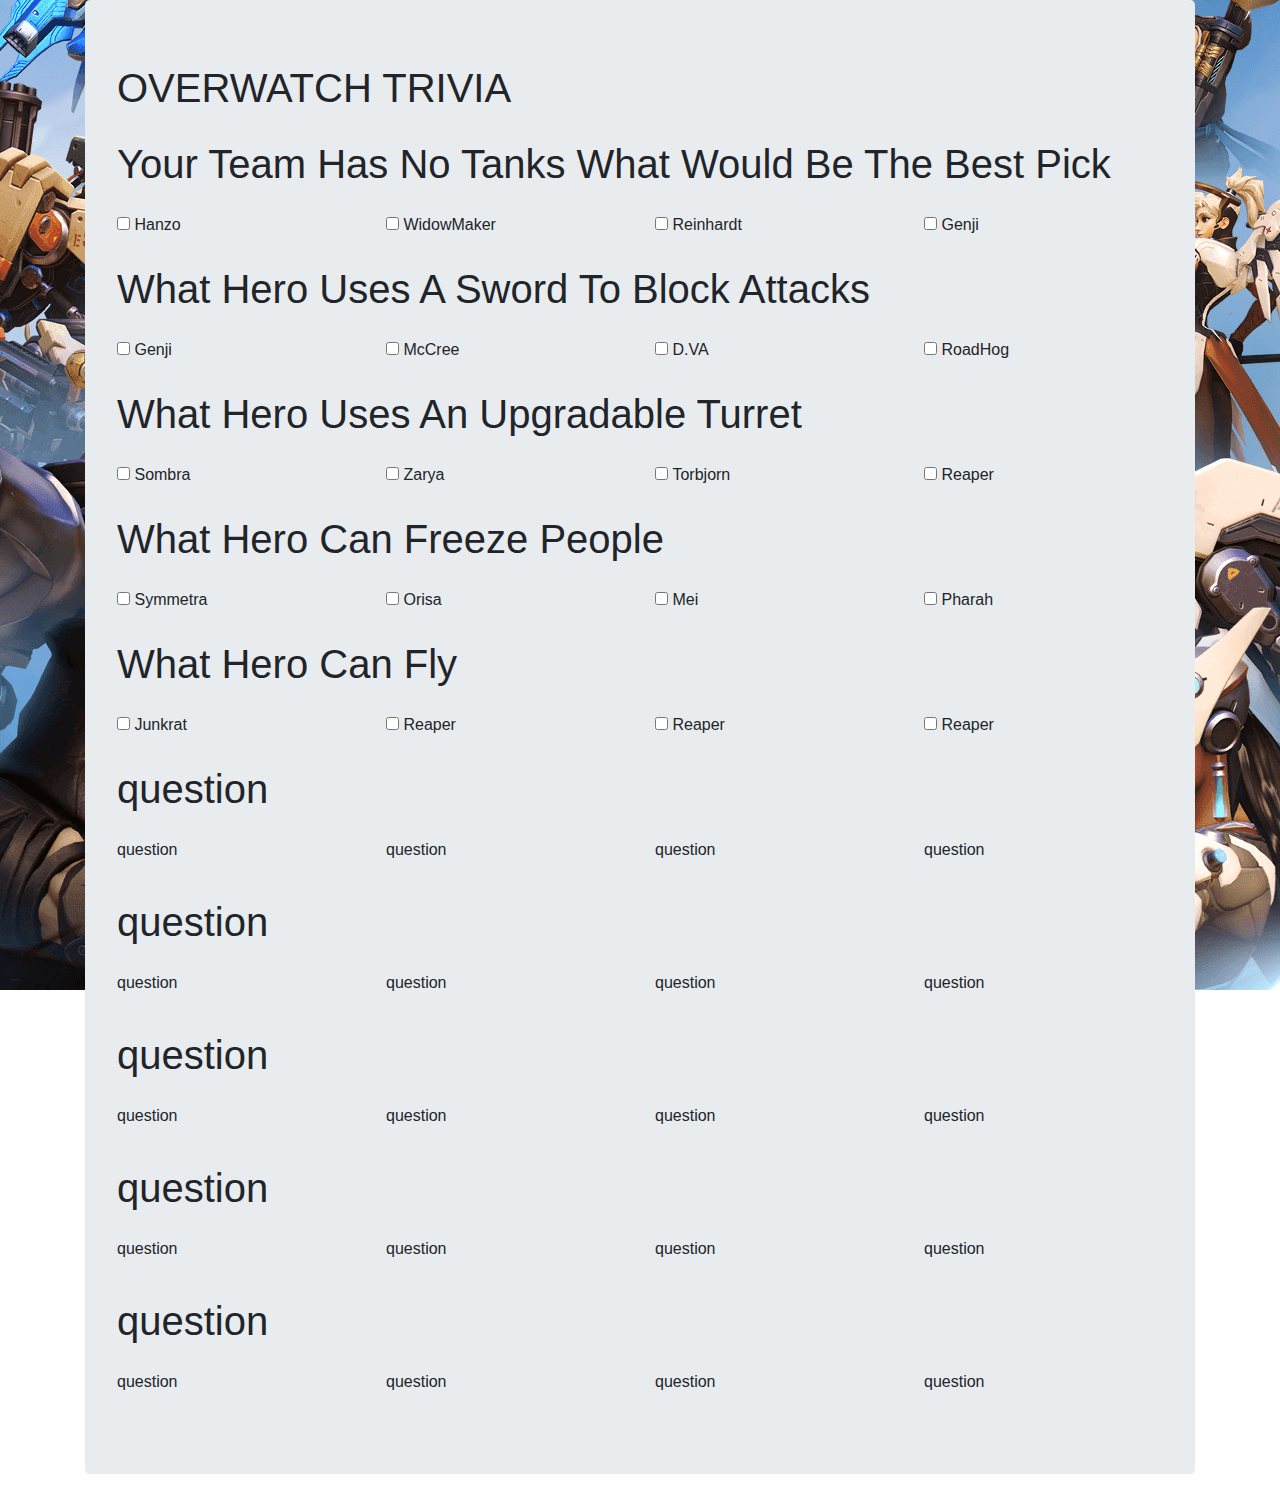
==== index.html @ a0c10a5d "made base html page" ====
<!DOCTYPE html>
<html lang="en">

<head>
    <meta charset="UTF-8">
    <meta name="viewport" content="width=device-width, initial-scale=1.0">
    <meta http-equiv="X-UA-Compatible" content="ie=edge">
    <script src="https://code.jquery.com/jquery-3.3.1.slim.min.js" integrity="sha256-3edrmyuQ0w65f8gfBsqowzjJe2iM6n0nKciPUp8y+7E="
        crossorigin="anonymous"></script>
    <link rel="stylesheet" href="https://maxcdn.bootstrapcdn.com/bootstrap/4.0.0/css/bootstrap.min.css" integrity="sha384-Gn5384xqQ1aoWXA+058RXPxPg6fy4IWvTNh0E263XmFcJlSAwiGgFAW/dAiS6JXm"
        crossorigin="anonymous">
    <link rel="stylesheet" href="assets/css/style.css">
    <title>Trivia Game</title>
</head>

<body>
    <div class="container">

        <div class="row">

            <div class="col-lg-12">

                <div class="jumbotron">
                    <h1>OVERWATCH TRIVIA</h1>
                    <div class="row">
                        <div class="col-lg-12">
                            <h1 class="question-header">Your Team Has No Tanks What Would Be The Best Pick</h1>
                            <div class="row questions">
                                <div class="col-lg-3">
                                    <input type="checkbox" id="Hanzo" name="Hanzo" value="answer-1" />
                                    <label for="Hanzo">Hanzo</label>
                                </div>
                                <div class="col-lg-3">
                                    <input type="checkbox" id="WidowMaker" name="WidowMaker" value="answer-2" />
                                    <label for="WidowMaker">WidowMaker</label>
                                </div>
                                <div class="col-lg-3">
                                    <input type="checkbox" id="Reinhardt" name="Reinhardt" value="answer-3" />
                                    <label for="Reinhardt">Reinhardt</label>
                                </div>
                                <div class="col-lg-3">
                                    <input type="checkbox" id="Genji" name="Genji" value="answer-4" />
                                    <label for="Genji">Genji</label>
                                </div>
                            </div>
                        </div>
                    </div>

                    <div class="row">
                        <div class="col-lg-12">
                            <h1 class="question-header">What Hero Uses A Sword To Block Attacks</h1>
                            <div class="row questions">
                                <div class="col-lg-3">
                                    <input type="checkbox" id="Genji" name="Genji" value="answer-1" />
                                    <label for="Genji">Genji</label>
                                </div>
                                <div class="col-lg-3">
                                    <input type="checkbox" id="McCree" name="McCree" value="answer-2" />
                                    <label for="McCree">McCree</label>
                                </div>
                                <div class="col-lg-3">
                                    <input type="checkbox" id="D.VA" name="D.VA" value="answer-3" />
                                    <label for="D.VA">D.VA</label>
                                </div>
                                <div class="col-lg-3">
                                    <input type="checkbox" id="RoadHog" name="RoadHog" value="answer-4" />
                                    <label for="RoadHog">RoadHog</label>
                                </div>
                            </div>
                        </div>
                    </div>

                    <div class="row">
                        <div class="col-lg-12">
                            <h1 class="question-header">What Hero Uses An Upgradable Turret</h1>
                            <div class="row questions">
                                <div class="col-lg-3">
                                    <input type="checkbox" id="Sombra" name="Sombra" value="answer-1" />
                                    <label for="Sombra">Sombra</label>
                                </div>
                                <div class="col-lg-3">
                                    <input type="checkbox" id="Zarya" name="Zarya" value="answer-2" />
                                    <label for="Zarya">Zarya</label>
                                </div>
                                <div class="col-lg-3">
                                    <input type="checkbox" id="Torbjorn" name="Torbjorn" value="answer-3" />
                                    <label for="Torbjorn">Torbjorn</label>
                                </div>
                                <div class="col-lg-3">
                                    <input type="checkbox" id="Reaper" name="Reaper" value="answer-4" />
                                    <label for="Reaper">Reaper</label>
                                </div>
                            </div>
                        </div>
                    </div>

                    <div class="row">
                        <div class="col-lg-12">
                            <h1 class="question-header">What Hero Can Freeze People</h1>
                            <div class="row questions">
                                <div class="col-lg-3">
                                    <input type="checkbox" id="Symmetra" name="Symmetra" value="answer-1" />
                                    <label for="Symmetra">Symmetra</label>
                                </div>
                                <div class="col-lg-3">
                                    <input type="checkbox" id="Orisa" name="Orisa" value="answer-2" />
                                    <label for="Orisa">Orisa</label>
                                </div>
                                <div class="col-lg-3">
                                    <input type="checkbox" id="Mei" name="Mei" value="answer-3" />
                                    <label for="Mei">Mei</label>
                                </div>
                                <div class="col-lg-3">
                                    <input type="checkbox" id="Pharah" name="Pharah" value="answer-4" />
                                    <label for="Pharah">Pharah</label>
                                </div>
                            </div>
                        </div>
                    </div>

                    <div class="row">
                        <div class="col-lg-12">
                            <h1 class="question-header">What Hero Can Fly</h1>
                            <div class="row questions">
                                <div class="col-lg-3">
                                    <input type="checkbox" id="Junkrat" name="Junkrat" value="answer-1" />
                                    <label for="Junkrat">Junkrat</label>
                                </div>
                                <div class="col-lg-3">
                                    <input type="checkbox" id="Reaper" name="Reaper" value="answer-2" />
                                    <label for="Reaper">Reaper</label>
                                </div>
                                <div class="col-lg-3">
                                    <input type="checkbox" id="Reaper" name="Reaper" value="answer-3" />
                                    <label for="Reaper">Reaper</label>
                                </div>
                                <div class="col-lg-3">
                                    <input type="checkbox" id="Reaper" name="Reaper" value="answer-4" />
                                    <label for="Reaper">Reaper</label>
                                </div>
                            </div>
                        </div>
                    </div>

                    <div class="row">
                        <div class="col-lg-12">
                            <h1 class="question-header">question</h1>
                            <div class="row questions">
                                <div class="col-lg-3">
                                    <p>question</p>
                                </div>
                                <div class="col-lg-3">
                                    <p>question</p>
                                </div>
                                <div class="col-lg-3">
                                    <p>question</p>
                                </div>
                                <div class="col-lg-3">
                                    <p>question</p>
                                </div>
                            </div>
                        </div>
                    </div>

                    <div class="row">
                        <div class="col-lg-12">
                            <h1 class="question-header">question</h1>
                            <div class="row questions">
                                <div class="col-lg-3">
                                    <p>question</p>
                                </div>
                                <div class="col-lg-3">
                                    <p>question</p>
                                </div>
                                <div class="col-lg-3">
                                    <p>question</p>
                                </div>
                                <div class="col-lg-3">
                                    <p>question</p>
                                </div>
                            </div>
                        </div>
                    </div>

                    <div class="row">
                        <div class="col-lg-12">
                            <h1 class="question-header">question</h1>
                            <div class="row questions">
                                <div class="col-lg-3">
                                    <p>question</p>
                                </div>
                                <div class="col-lg-3">
                                    <p>question</p>
                                </div>
                                <div class="col-lg-3">
                                    <p>question</p>
                                </div>
                                <div class="col-lg-3">
                                    <p>question</p>
                                </div>
                            </div>
                        </div>
                    </div>

                    <div class="row">
                        <div class="col-lg-12">
                            <h1 class="question-header">question</h1>
                            <div class="row questions">
                                <div class="col-lg-3">
                                    <p>question</p>
                                </div>
                                <div class="col-lg-3">
                                    <p>question</p>
                                </div>
                                <div class="col-lg-3">
                                    <p>question</p>
                                </div>
                                <div class="col-lg-3">
                                    <p>question</p>
                                </div>
                            </div>
                        </div>
                    </div>

                    <div class="row">
                        <div class="col-lg-12">
                            <h1 class="question-header">question</h1>
                            <div class="row questions">
                                <div class="col-lg-3">
                                    <p>question</p>
                                </div>
                                <div class="col-lg-3">
                                    <p>question</p>
                                </div>
                                <div class="col-lg-3">
                                    <p>question</p>
                                </div>
                                <div class="col-lg-3">
                                    <p>question</p>
                                </div>
                            </div>
                        </div>
                    </div>

                </div>
            </div>
        </div>



        <script src="assets/javascript/app.js"></script>
        <script src="https://code.jquery.com/jquery-3.2.1.slim.min.js" integrity="sha384-KJ3o2DKtIkvYIK3UENzmM7KCkRr/rE9/Qpg6aAZGJwFDMVNA/GpGFF93hXpG5KkN"
            crossorigin="anonymous"></script>
        <script src="https://cdnjs.cloudflare.com/ajax/libs/popper.js/1.12.9/umd/popper.min.js" integrity="sha384-ApNbgh9B+Y1QKtv3Rn7W3mgPxhU9K/ScQsAP7hUibX39j7fakFPskvXusvfa0b4Q"
            crossorigin="anonymous"></script>
        <script src="https://maxcdn.bootstrapcdn.com/bootstrap/4.0.0/js/bootstrap.min.js" integrity="sha384-JZR6Spejh4U02d8jOt6vLEHfe/JQGiRRSQQxSfFWpi1MquVdAyjUar5+76PVCmYl"
            crossorigin="anonymous"></script>
</body>

</html>
---- assets/css/style.css ----
body {
    background-image: url(../../assets/images/background.png);
    background-position: center; 
    background-repeat: no-repeat;
    background-attachment: fixed;
}

.questions {
    margin-top: 25px;
}

.question-header {
    margin-top: 20px;
}
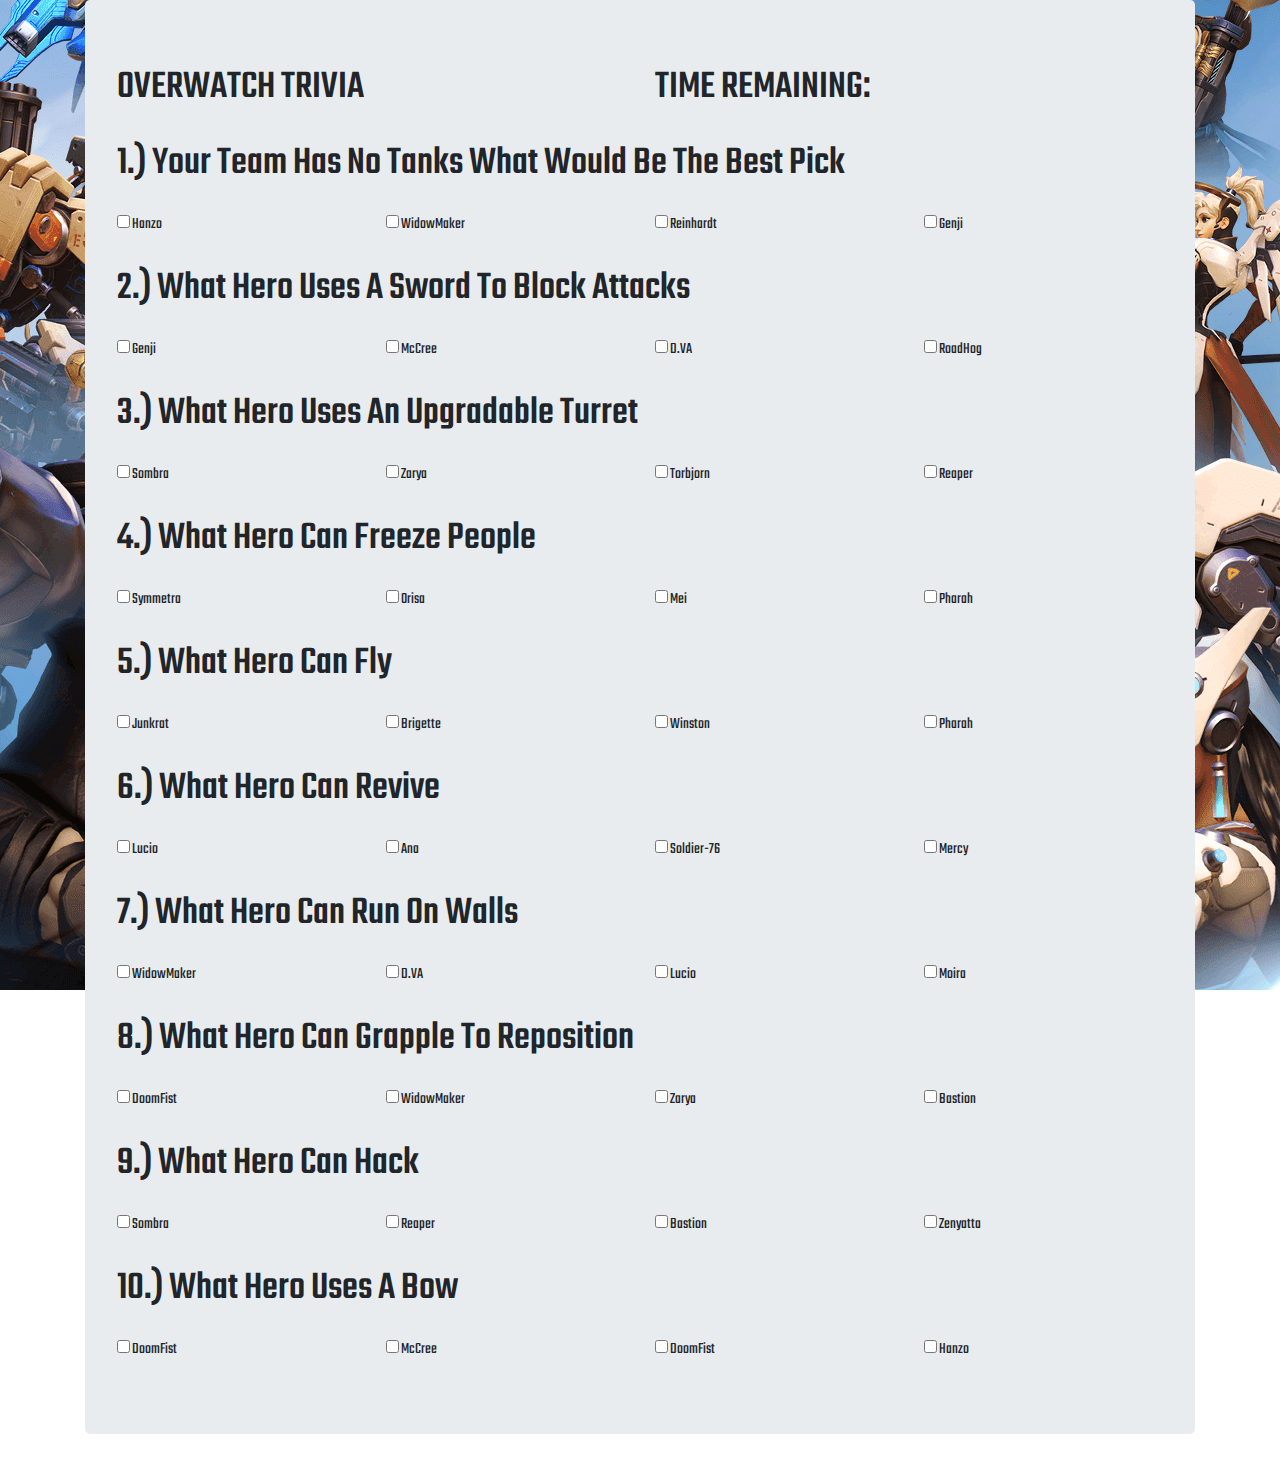
==== commit ebf495fc: "finished styles" ====
--- a/index.html
+++ b/index.html
@@ -10,6 +10,7 @@
     <link rel="stylesheet" href="https://maxcdn.bootstrapcdn.com/bootstrap/4.0.0/css/bootstrap.min.css" integrity="sha384-Gn5384xqQ1aoWXA+058RXPxPg6fy4IWvTNh0E263XmFcJlSAwiGgFAW/dAiS6JXm"
         crossorigin="anonymous">
     <link rel="stylesheet" href="assets/css/style.css">
+    <link href="https://fonts.googleapis.com/css?family=Teko:700" rel="stylesheet">
     <title>Trivia Game</title>
 </head>
 
@@ -21,10 +22,17 @@
             <div class="col-lg-12">
 
                 <div class="jumbotron">
-                    <h1>OVERWATCH TRIVIA</h1>
-                    <div class="row">
-                        <div class="col-lg-12">
-                            <h1 class="question-header">Your Team Has No Tanks What Would Be The Best Pick</h1>
+                    <span class="row">
+                     <span class="col-lg-6">
+                        <h1>OVERWATCH TRIVIA</h1>
+                     </span>   
+                     <span class="col-lg-6">
+                        <h1>TIME REMAINING: </h1>
+                    </span>   
+                    </span>
+                    <div class="row">
+                        <div class="col-lg-12">
+                            <h1 class="question-header">1.) Your Team Has No Tanks What Would Be The Best Pick</h1>
                             <div class="row questions">
                                 <div class="col-lg-3">
                                     <input type="checkbox" id="Hanzo" name="Hanzo" value="answer-1" />
@@ -48,7 +56,7 @@
 
                     <div class="row">
                         <div class="col-lg-12">
-                            <h1 class="question-header">What Hero Uses A Sword To Block Attacks</h1>
+                            <h1 class="question-header">2.) What Hero Uses A Sword To Block Attacks</h1>
                             <div class="row questions">
                                 <div class="col-lg-3">
                                     <input type="checkbox" id="Genji" name="Genji" value="answer-1" />
@@ -72,7 +80,7 @@
 
                     <div class="row">
                         <div class="col-lg-12">
-                            <h1 class="question-header">What Hero Uses An Upgradable Turret</h1>
+                            <h1 class="question-header">3.) What Hero Uses An Upgradable Turret</h1>
                             <div class="row questions">
                                 <div class="col-lg-3">
                                     <input type="checkbox" id="Sombra" name="Sombra" value="answer-1" />
@@ -96,7 +104,7 @@
 
                     <div class="row">
                         <div class="col-lg-12">
-                            <h1 class="question-header">What Hero Can Freeze People</h1>
+                            <h1 class="question-header">4.) What Hero Can Freeze People</h1>
                             <div class="row questions">
                                 <div class="col-lg-3">
                                     <input type="checkbox" id="Symmetra" name="Symmetra" value="answer-1" />
@@ -120,123 +128,143 @@
 
                     <div class="row">
                         <div class="col-lg-12">
-                            <h1 class="question-header">What Hero Can Fly</h1>
+                            <h1 class="question-header">5.) What Hero Can Fly</h1>
                             <div class="row questions">
                                 <div class="col-lg-3">
                                     <input type="checkbox" id="Junkrat" name="Junkrat" value="answer-1" />
                                     <label for="Junkrat">Junkrat</label>
                                 </div>
                                 <div class="col-lg-3">
+                                    <input type="checkbox" id="Brigette" name="Brigette" value="answer-2" />
+                                    <label for="Brigette">Brigette</label>
+                                </div>
+                                <div class="col-lg-3">
+                                    <input type="checkbox" id="Winston" name="Winston" value="answer-3" />
+                                    <label for="Winston">Winston</label>
+                                </div>
+                                <div class="col-lg-3">
+                                    <input type="checkbox" id="Pharah" name="Pharah" value="answer-4" />
+                                    <label for="Pharah">Pharah</label>
+                                </div>
+                            </div>
+                        </div>
+                    </div>
+
+                    <div class="row">
+                        <div class="col-lg-12">
+                            <h1 class="question-header">6.) What Hero Can Revive</h1>
+                            <div class="row questions">
+                                <div class="col-lg-3">
+                                    <input type="checkbox" id="Lucio" name="Lucio" value="answer-1" />
+                                    <label for="Lucio">Lucio</label>
+                                </div>
+                                <div class="col-lg-3">
+                                    <input type="checkbox" id="Ana" name="Ana" value="answer-2" />
+                                    <label for="Ana">Ana</label>
+                                </div>
+                                <div class="col-lg-3">
+                                    <input type="checkbox" id="Soldier-76" name="Soldier-76" value="answer-3" />
+                                    <label for="Soldier-76">Soldier-76</label>
+                                </div>
+                                <div class="col-lg-3">
+                                    <input type="checkbox" id="Mercy" name="Mercy" value="answer-4" />
+                                    <label for="Mercy">Mercy</label>
+                                </div>
+                            </div>
+                        </div>
+                    </div>
+
+                    <div class="row">
+                        <div class="col-lg-12">
+                            <h1 class="question-header">7.) What Hero Can Run On Walls</h1>
+                            <div class="row questions">
+                                <div class="col-lg-3">
+                                    <input type="checkbox" id="WidowMaker" name="WidowMaker" value="answer-1" />
+                                    <label for="WidowMaker">WidowMaker</label>
+                                </div>
+                                <div class="col-lg-3">
+                                    <input type="checkbox" id="D.VA" name="D.VA" value="answer-2" />
+                                    <label for="D.VA">D.VA</label>
+                                </div>
+                                <div class="col-lg-3">
+                                    <input type="checkbox" id="Lucio" name="Lucio" value="answer-3" />
+                                    <label for="Lucio">Lucio</label>
+                                </div>
+                                <div class="col-lg-3">
+                                    <input type="checkbox" id="Moira" name="Moira" value="answer-4" />
+                                    <label for="Moira">Moira</label>
+                                </div>
+                            </div>
+                        </div>
+                    </div>
+
+                    <div class="row">
+                        <div class="col-lg-12">
+                            <h1 class="question-header">8.) What Hero Can Grapple To Reposition</h1>
+                            <div class="row questions">
+                                <div class="col-lg-3">
+                                    <input type="checkbox" id="DoomFist" name="DoomFist" value="answer-1" />
+                                    <label for="DoomFist">DoomFist</label>
+                                </div>
+                                <div class="col-lg-3">
+                                    <input type="checkbox" id="WidowMaker" name="WidowMaker" value="answer-2" />
+                                    <label for="WidowMaker">WidowMaker</label>
+                                </div>
+                                <div class="col-lg-3">
+                                    <input type="checkbox" id="Zarya" name="Zarya" value="answer-3" />
+                                    <label for="Zarya">Zarya</label>
+                                </div>
+                                <div class="col-lg-3">
+                                    <input type="checkbox" id="Bastion" name="Bastion" value="answer-4" />
+                                    <label for="Bastion">Bastion</label>
+                                </div>
+                            </div>
+                        </div>
+                    </div>
+
+                    <div class="row">
+                        <div class="col-lg-12">
+                            <h1 class="question-header">9.) What Hero Can Hack</h1>
+                            <div class="row questions">
+                                <div class="col-lg-3">
+                                    <input type="checkbox" id="Sombra" name="Sombra" value="answer-1" />
+                                    <label for="Sombra">Sombra</label>
+                                </div>
+                                <div class="col-lg-3">
                                     <input type="checkbox" id="Reaper" name="Reaper" value="answer-2" />
                                     <label for="Reaper">Reaper</label>
                                 </div>
                                 <div class="col-lg-3">
-                                    <input type="checkbox" id="Reaper" name="Reaper" value="answer-3" />
-                                    <label for="Reaper">Reaper</label>
-                                </div>
-                                <div class="col-lg-3">
-                                    <input type="checkbox" id="Reaper" name="Reaper" value="answer-4" />
-                                    <label for="Reaper">Reaper</label>
-                                </div>
-                            </div>
-                        </div>
-                    </div>
-
-                    <div class="row">
-                        <div class="col-lg-12">
-                            <h1 class="question-header">question</h1>
-                            <div class="row questions">
-                                <div class="col-lg-3">
-                                    <p>question</p>
-                                </div>
-                                <div class="col-lg-3">
-                                    <p>question</p>
-                                </div>
-                                <div class="col-lg-3">
-                                    <p>question</p>
-                                </div>
-                                <div class="col-lg-3">
-                                    <p>question</p>
-                                </div>
-                            </div>
-                        </div>
-                    </div>
-
-                    <div class="row">
-                        <div class="col-lg-12">
-                            <h1 class="question-header">question</h1>
-                            <div class="row questions">
-                                <div class="col-lg-3">
-                                    <p>question</p>
-                                </div>
-                                <div class="col-lg-3">
-                                    <p>question</p>
-                                </div>
-                                <div class="col-lg-3">
-                                    <p>question</p>
-                                </div>
-                                <div class="col-lg-3">
-                                    <p>question</p>
-                                </div>
-                            </div>
-                        </div>
-                    </div>
-
-                    <div class="row">
-                        <div class="col-lg-12">
-                            <h1 class="question-header">question</h1>
-                            <div class="row questions">
-                                <div class="col-lg-3">
-                                    <p>question</p>
-                                </div>
-                                <div class="col-lg-3">
-                                    <p>question</p>
-                                </div>
-                                <div class="col-lg-3">
-                                    <p>question</p>
-                                </div>
-                                <div class="col-lg-3">
-                                    <p>question</p>
-                                </div>
-                            </div>
-                        </div>
-                    </div>
-
-                    <div class="row">
-                        <div class="col-lg-12">
-                            <h1 class="question-header">question</h1>
-                            <div class="row questions">
-                                <div class="col-lg-3">
-                                    <p>question</p>
-                                </div>
-                                <div class="col-lg-3">
-                                    <p>question</p>
-                                </div>
-                                <div class="col-lg-3">
-                                    <p>question</p>
-                                </div>
-                                <div class="col-lg-3">
-                                    <p>question</p>
-                                </div>
-                            </div>
-                        </div>
-                    </div>
-
-                    <div class="row">
-                        <div class="col-lg-12">
-                            <h1 class="question-header">question</h1>
-                            <div class="row questions">
-                                <div class="col-lg-3">
-                                    <p>question</p>
-                                </div>
-                                <div class="col-lg-3">
-                                    <p>question</p>
-                                </div>
-                                <div class="col-lg-3">
-                                    <p>question</p>
-                                </div>
-                                <div class="col-lg-3">
-                                    <p>question</p>
+                                    <input type="checkbox" id="Bastion" name="Bastion" value="answer-3" />
+                                    <label for="Bastion">Bastion</label>
+                                </div>
+                                <div class="col-lg-3">
+                                    <input type="checkbox" id="Zenyatta" name="Zenyatta" value="answer-4" />
+                                    <label for="Zenyatta">Zenyatta</label>
+                                </div>
+                            </div>
+                        </div>
+                    </div>
+
+                    <div class="row">
+                        <div class="col-lg-12">
+                            <h1 class="question-header">10.) What Hero Uses A Bow</h1>
+                            <div class="row questions">
+                                <div class="col-lg-3">
+                                    <input type="checkbox" id="DoomFist" name="DoomFist" value="answer-1" />
+                                    <label for="DoomFist">DoomFist</label>
+                                </div>
+                                <div class="col-lg-3">
+                                    <input type="checkbox" id="McCree" name="McCree" value="answer-2" />
+                                    <label for="McCree">McCree</label>
+                                </div>
+                                <div class="col-lg-3">
+                                    <input type="checkbox" id="DoomFist" name="DoomFist" value="answer-3" />
+                                    <label for="DoomFist">DoomFist</label>
+                                </div>
+                                <div class="col-lg-3">
+                                    <input type="checkbox" id="Hanzo" name="Hanzo" value="answer-4" />
+                                    <label for="Hanzo">Hanzo</label>
                                 </div>
                             </div>
                         </div>
--- a/assets/css/style.css
+++ b/assets/css/style.css
@@ -7,8 +7,14 @@
 
 .questions {
     margin-top: 25px;
+    font-family: 'Teko', sans-serif;
 }
 
 .question-header {
     margin-top: 20px;
-}+    font-family: 'Teko', sans-serif;
+}
+
+h1 {
+    font-family: 'Teko', sans-serif;
+}
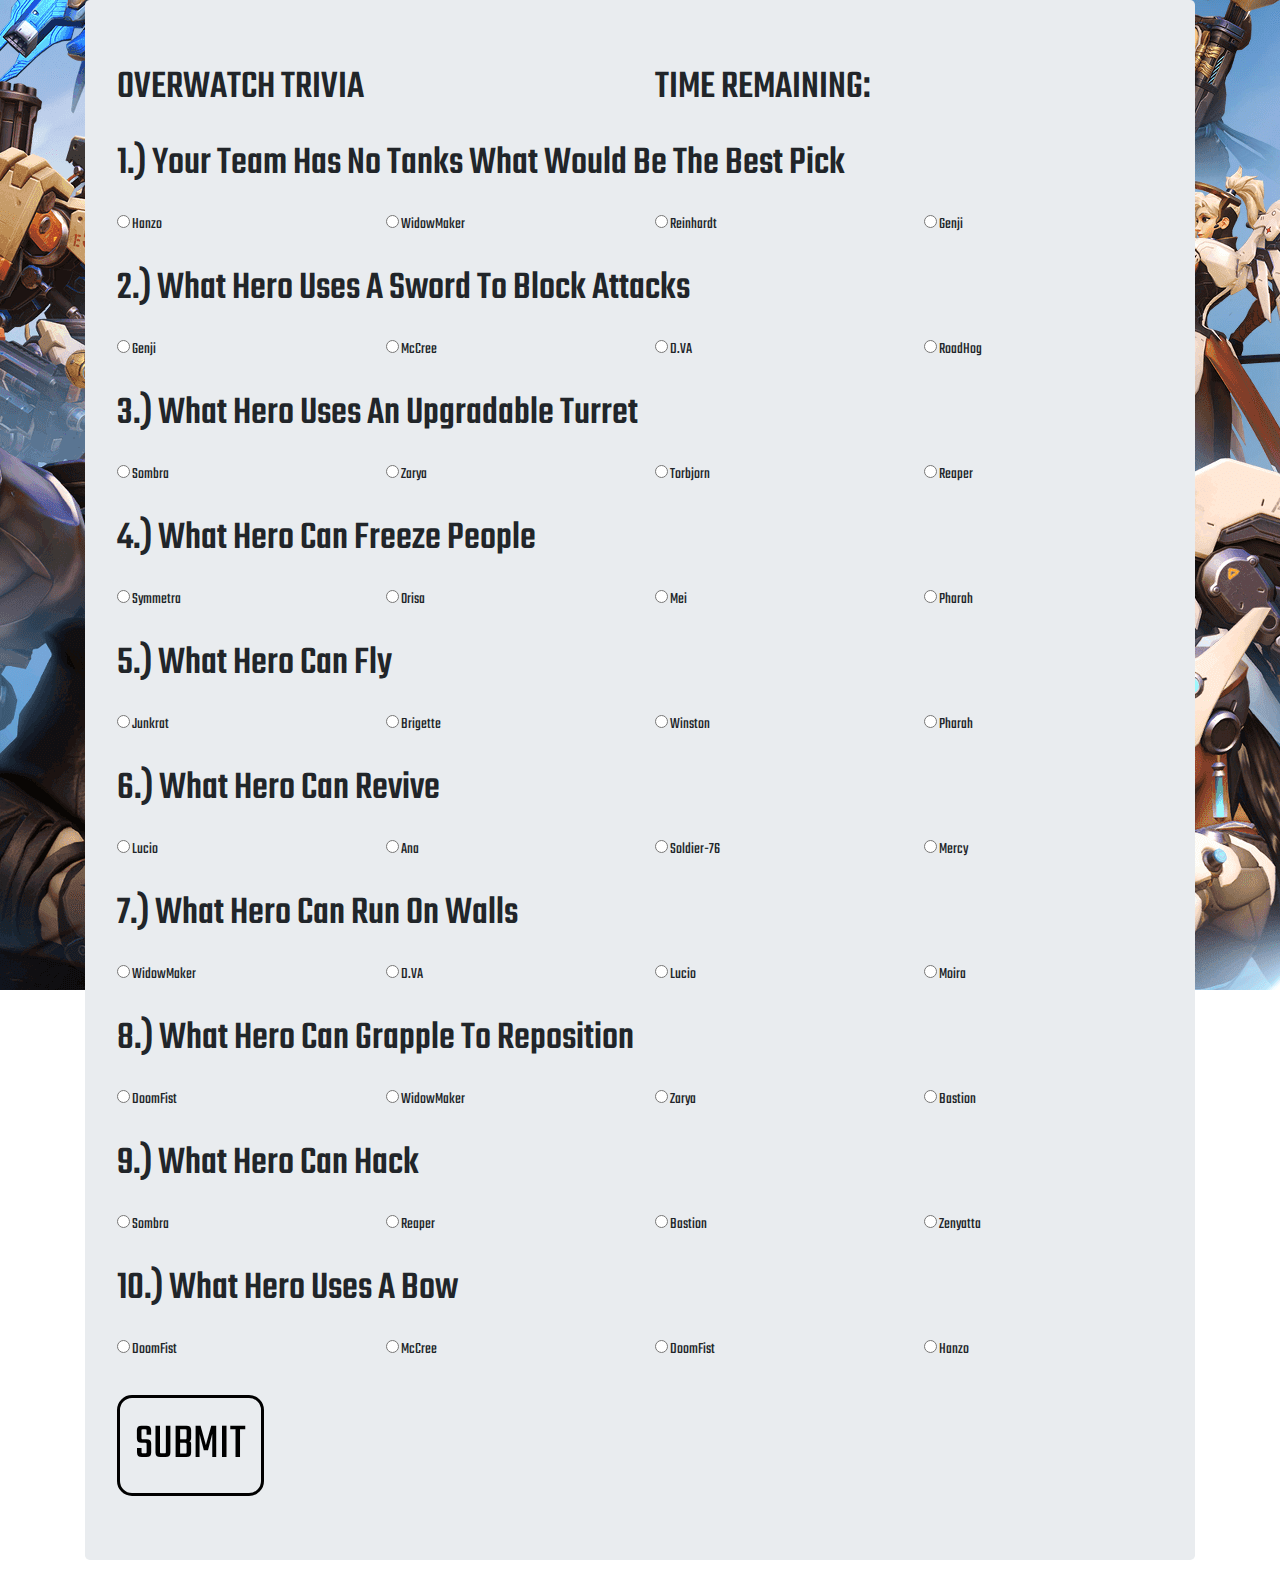
==== commit 7df48220: "Game can now track scores" ====
--- a/index.html
+++ b/index.html
@@ -23,32 +23,32 @@
 
                 <div class="jumbotron">
                     <span class="row">
-                     <span class="col-lg-6">
-                        <h1>OVERWATCH TRIVIA</h1>
-                     </span>   
-                     <span class="col-lg-6">
-                        <h1>TIME REMAINING: </h1>
-                    </span>   
+                        <span class="col-lg-6">
+                            <h1>OVERWATCH TRIVIA</h1>
+                        </span>
+                        <span class="col-lg-6">
+                            <h1 class="time-remaining">TIME REMAINING: </h1>
+                        </span>
                     </span>
                     <div class="row">
                         <div class="col-lg-12">
                             <h1 class="question-header">1.) Your Team Has No Tanks What Would Be The Best Pick</h1>
                             <div class="row questions">
-                                <div class="col-lg-3">
-                                    <input type="checkbox" id="Hanzo" name="Hanzo" value="answer-1" />
-                                    <label for="Hanzo">Hanzo</label>
-                                </div>
-                                <div class="col-lg-3">
-                                    <input type="checkbox" id="WidowMaker" name="WidowMaker" value="answer-2" />
-                                    <label for="WidowMaker">WidowMaker</label>
-                                </div>
-                                <div class="col-lg-3">
-                                    <input type="checkbox" id="Reinhardt" name="Reinhardt" value="answer-3" />
-                                    <label for="Reinhardt">Reinhardt</label>
-                                </div>
-                                <div class="col-lg-3">
-                                    <input type="checkbox" id="Genji" name="Genji" value="answer-4" />
-                                    <label for="Genji">Genji</label>
+                                <div class="col-lg-3 check-box">
+                                    <input type="radio" class="option" name="question-1" value="false" />
+                                    <label>Hanzo</label>
+                                </div>
+                                <div class="col-lg-3 check-box">
+                                    <input type="radio" class="option" name="question-1" value="false" />
+                                    <label>WidowMaker</label>
+                                </div>
+                                <div class="col-lg-3 check-box">
+                                    <input type="radio" class="option" name="question-1" value="true" />
+                                    <label>Reinhardt</label>
+                                </div>
+                                <div class="col-lg-3 check-box">
+                                    <input type="radio" class="option" name="question-1" value="false" />
+                                    <label>Genji</label>
                                 </div>
                             </div>
                         </div>
@@ -58,21 +58,21 @@
                         <div class="col-lg-12">
                             <h1 class="question-header">2.) What Hero Uses A Sword To Block Attacks</h1>
                             <div class="row questions">
-                                <div class="col-lg-3">
-                                    <input type="checkbox" id="Genji" name="Genji" value="answer-1" />
-                                    <label for="Genji">Genji</label>
-                                </div>
-                                <div class="col-lg-3">
-                                    <input type="checkbox" id="McCree" name="McCree" value="answer-2" />
-                                    <label for="McCree">McCree</label>
-                                </div>
-                                <div class="col-lg-3">
-                                    <input type="checkbox" id="D.VA" name="D.VA" value="answer-3" />
-                                    <label for="D.VA">D.VA</label>
-                                </div>
-                                <div class="col-lg-3">
-                                    <input type="checkbox" id="RoadHog" name="RoadHog" value="answer-4" />
-                                    <label for="RoadHog">RoadHog</label>
+                                <div class="col-lg-3 check-box">
+                                    <input type="radio" class="option" name="question-2" value="true" />
+                                    <label>Genji</label>
+                                </div>
+                                <div class="col-lg-3 check-box">
+                                    <input type="radio" class="option" name="question-2" value="false" />
+                                    <label>McCree</label>
+                                </div>
+                                <div class="col-lg-3 check-box">
+                                    <input type="radio" class="option" name="question-2" value="false" />
+                                    <label>D.VA</label>
+                                </div>
+                                <div class="col-lg-3 check-box">
+                                    <input type="radio" class="option" name="question-2" value="false" />
+                                    <label>RoadHog</label>
                                 </div>
                             </div>
                         </div>
@@ -82,21 +82,21 @@
                         <div class="col-lg-12">
                             <h1 class="question-header">3.) What Hero Uses An Upgradable Turret</h1>
                             <div class="row questions">
-                                <div class="col-lg-3">
-                                    <input type="checkbox" id="Sombra" name="Sombra" value="answer-1" />
-                                    <label for="Sombra">Sombra</label>
-                                </div>
-                                <div class="col-lg-3">
-                                    <input type="checkbox" id="Zarya" name="Zarya" value="answer-2" />
-                                    <label for="Zarya">Zarya</label>
-                                </div>
-                                <div class="col-lg-3">
-                                    <input type="checkbox" id="Torbjorn" name="Torbjorn" value="answer-3" />
-                                    <label for="Torbjorn">Torbjorn</label>
-                                </div>
-                                <div class="col-lg-3">
-                                    <input type="checkbox" id="Reaper" name="Reaper" value="answer-4" />
-                                    <label for="Reaper">Reaper</label>
+                                <div class="col-lg-3 check-box">
+                                    <input type="radio" class="option" name="question-3" value="false" />
+                                    <label>Sombra</label>
+                                </div>
+                                <div class="col-lg-3 check-box">
+                                    <input type="radio" class="option" name="question-3" value="false" />
+                                    <label>Zarya</label>
+                                </div>
+                                <div class="col-lg-3 check-box">
+                                    <input type="radio" class="option" name="question-3" value="true" />
+                                    <label>Torbjorn</label>
+                                </div>
+                                <div class="col-lg-3 check-box">
+                                    <input type="radio" class="option" name="question-3" value="false" />
+                                    <label>Reaper</label>
                                 </div>
                             </div>
                         </div>
@@ -106,21 +106,21 @@
                         <div class="col-lg-12">
                             <h1 class="question-header">4.) What Hero Can Freeze People</h1>
                             <div class="row questions">
-                                <div class="col-lg-3">
-                                    <input type="checkbox" id="Symmetra" name="Symmetra" value="answer-1" />
-                                    <label for="Symmetra">Symmetra</label>
-                                </div>
-                                <div class="col-lg-3">
-                                    <input type="checkbox" id="Orisa" name="Orisa" value="answer-2" />
-                                    <label for="Orisa">Orisa</label>
-                                </div>
-                                <div class="col-lg-3">
-                                    <input type="checkbox" id="Mei" name="Mei" value="answer-3" />
-                                    <label for="Mei">Mei</label>
-                                </div>
-                                <div class="col-lg-3">
-                                    <input type="checkbox" id="Pharah" name="Pharah" value="answer-4" />
-                                    <label for="Pharah">Pharah</label>
+                                <div class="col-lg-3 check-box">
+                                    <input type="radio" class="option" name="question-4" value="false" />
+                                    <label>Symmetra</label>
+                                </div>
+                                <div class="col-lg-3 check-box">
+                                    <input type="radio" class="option" name="question-4" value="false" />
+                                    <label>Orisa</label>
+                                </div>
+                                <div class="col-lg-3 check-box">
+                                    <input type="radio" class="option" name="question-4" value="true" />
+                                    <label>Mei</label>
+                                </div>
+                                <div class="col-lg-3 check-box">
+                                    <input type="radio" class="option" name="question-4" value="false" />
+                                    <label>Pharah</label>
                                 </div>
                             </div>
                         </div>
@@ -130,21 +130,21 @@
                         <div class="col-lg-12">
                             <h1 class="question-header">5.) What Hero Can Fly</h1>
                             <div class="row questions">
-                                <div class="col-lg-3">
-                                    <input type="checkbox" id="Junkrat" name="Junkrat" value="answer-1" />
-                                    <label for="Junkrat">Junkrat</label>
-                                </div>
-                                <div class="col-lg-3">
-                                    <input type="checkbox" id="Brigette" name="Brigette" value="answer-2" />
-                                    <label for="Brigette">Brigette</label>
-                                </div>
-                                <div class="col-lg-3">
-                                    <input type="checkbox" id="Winston" name="Winston" value="answer-3" />
-                                    <label for="Winston">Winston</label>
-                                </div>
-                                <div class="col-lg-3">
-                                    <input type="checkbox" id="Pharah" name="Pharah" value="answer-4" />
-                                    <label for="Pharah">Pharah</label>
+                                <div class="col-lg-3 check-box">
+                                    <input type="radio" class="option" name="question-5" value="false" />
+                                    <label>Junkrat</label>
+                                </div>
+                                <div class="col-lg-3 check-box">
+                                    <input type="radio" class="option" name="question-5" value="false" />
+                                    <label>Brigette</label>
+                                </div>
+                                <div class="col-lg-3 check-box">
+                                    <input type="radio" class="option" name="question-5" value="false" />
+                                    <label>Winston</label>
+                                </div>
+                                <div class="col-lg-3 check-box">
+                                    <input type="radio" class="option" name="question-5" value="true" />
+                                    <label>Pharah</label>
                                 </div>
                             </div>
                         </div>
@@ -154,21 +154,21 @@
                         <div class="col-lg-12">
                             <h1 class="question-header">6.) What Hero Can Revive</h1>
                             <div class="row questions">
-                                <div class="col-lg-3">
-                                    <input type="checkbox" id="Lucio" name="Lucio" value="answer-1" />
-                                    <label for="Lucio">Lucio</label>
-                                </div>
-                                <div class="col-lg-3">
-                                    <input type="checkbox" id="Ana" name="Ana" value="answer-2" />
-                                    <label for="Ana">Ana</label>
-                                </div>
-                                <div class="col-lg-3">
-                                    <input type="checkbox" id="Soldier-76" name="Soldier-76" value="answer-3" />
-                                    <label for="Soldier-76">Soldier-76</label>
-                                </div>
-                                <div class="col-lg-3">
-                                    <input type="checkbox" id="Mercy" name="Mercy" value="answer-4" />
-                                    <label for="Mercy">Mercy</label>
+                                <div class="col-lg-3 check-box">
+                                    <input type="radio" class="option" name="question-6" value="false" />
+                                    <label>Lucio</label>
+                                </div>
+                                <div class="col-lg-3 check-box">
+                                    <input type="radio" class="option" name="question-6" value="false" />
+                                    <label>Ana</label>
+                                </div>
+                                <div class="col-lg-3 check-box">
+                                    <input type="radio" class="option" name="question-6" value="false" />
+                                    <label>Soldier-76</label>
+                                </div>
+                                <div class="col-lg-3 check-box">
+                                    <input type="radio" class="option" name="question-6" value="true" />
+                                    <label>Mercy</label>
                                 </div>
                             </div>
                         </div>
@@ -178,21 +178,21 @@
                         <div class="col-lg-12">
                             <h1 class="question-header">7.) What Hero Can Run On Walls</h1>
                             <div class="row questions">
-                                <div class="col-lg-3">
-                                    <input type="checkbox" id="WidowMaker" name="WidowMaker" value="answer-1" />
-                                    <label for="WidowMaker">WidowMaker</label>
-                                </div>
-                                <div class="col-lg-3">
-                                    <input type="checkbox" id="D.VA" name="D.VA" value="answer-2" />
-                                    <label for="D.VA">D.VA</label>
-                                </div>
-                                <div class="col-lg-3">
-                                    <input type="checkbox" id="Lucio" name="Lucio" value="answer-3" />
-                                    <label for="Lucio">Lucio</label>
-                                </div>
-                                <div class="col-lg-3">
-                                    <input type="checkbox" id="Moira" name="Moira" value="answer-4" />
-                                    <label for="Moira">Moira</label>
+                                <div class="col-lg-3 check-box">
+                                    <input type="radio" class="option" name="question-7" value="false" />
+                                    <label>WidowMaker</label>
+                                </div>
+                                <div class="col-lg-3 check-box">
+                                    <input type="radio" class="option" name="question-7" value="false" />
+                                    <label>D.VA</label>
+                                </div>
+                                <div class="col-lg-3 check-box">
+                                    <input type="radio" class="option" name="question-7" value="true" />
+                                    <label>Lucio</label>
+                                </div>
+                                <div class="col-lg-3 check-box">
+                                    <input type="radio" class="option" name="question-7" value="false" />
+                                    <label>Moira</label>
                                 </div>
                             </div>
                         </div>
@@ -202,21 +202,21 @@
                         <div class="col-lg-12">
                             <h1 class="question-header">8.) What Hero Can Grapple To Reposition</h1>
                             <div class="row questions">
-                                <div class="col-lg-3">
-                                    <input type="checkbox" id="DoomFist" name="DoomFist" value="answer-1" />
-                                    <label for="DoomFist">DoomFist</label>
-                                </div>
-                                <div class="col-lg-3">
-                                    <input type="checkbox" id="WidowMaker" name="WidowMaker" value="answer-2" />
-                                    <label for="WidowMaker">WidowMaker</label>
-                                </div>
-                                <div class="col-lg-3">
-                                    <input type="checkbox" id="Zarya" name="Zarya" value="answer-3" />
-                                    <label for="Zarya">Zarya</label>
-                                </div>
-                                <div class="col-lg-3">
-                                    <input type="checkbox" id="Bastion" name="Bastion" value="answer-4" />
-                                    <label for="Bastion">Bastion</label>
+                                <div class="col-lg-3 check-box">
+                                    <input type="radio" class="option" name="question-8" value="false" />
+                                    <label>DoomFist</label>
+                                </div>
+                                <div class="col-lg-3 check-box">
+                                    <input type="radio" class="option" name="question-8" value="true" />
+                                    <label>WidowMaker</label>
+                                </div>
+                                <div class="col-lg-3 check-box">
+                                    <input type="radio" class="option" name="question-8" value="false" />
+                                    <label>Zarya</label>
+                                </div>
+                                <div class="col-lg-3 check-box">
+                                    <input type="radio" class="option" name="question-8" value="false" />
+                                    <label>Bastion</label>
                                 </div>
                             </div>
                         </div>
@@ -226,21 +226,21 @@
                         <div class="col-lg-12">
                             <h1 class="question-header">9.) What Hero Can Hack</h1>
                             <div class="row questions">
-                                <div class="col-lg-3">
-                                    <input type="checkbox" id="Sombra" name="Sombra" value="answer-1" />
-                                    <label for="Sombra">Sombra</label>
-                                </div>
-                                <div class="col-lg-3">
-                                    <input type="checkbox" id="Reaper" name="Reaper" value="answer-2" />
-                                    <label for="Reaper">Reaper</label>
-                                </div>
-                                <div class="col-lg-3">
-                                    <input type="checkbox" id="Bastion" name="Bastion" value="answer-3" />
-                                    <label for="Bastion">Bastion</label>
-                                </div>
-                                <div class="col-lg-3">
-                                    <input type="checkbox" id="Zenyatta" name="Zenyatta" value="answer-4" />
-                                    <label for="Zenyatta">Zenyatta</label>
+                                <div class="col-lg-3 check-box">
+                                    <input type="radio" class="option" name="question-9" value="true" />
+                                    <label>Sombra</label>
+                                </div>
+                                <div class="col-lg-3 check-box">
+                                    <input type="radio" class="option" name="question-9" value="false" />
+                                    <label>Reaper</label>
+                                </div>
+                                <div class="col-lg-3 check-box">
+                                    <input type="radio" class="option" name="question-9" value="false" />
+                                    <label>Bastion</label>
+                                </div>
+                                <div class="col-lg-3 check-box">
+                                    <input type="radio" class="option" name="question-9" value="false" />
+                                    <label>Zenyatta</label>
                                 </div>
                             </div>
                         </div>
@@ -250,26 +250,30 @@
                         <div class="col-lg-12">
                             <h1 class="question-header">10.) What Hero Uses A Bow</h1>
                             <div class="row questions">
-                                <div class="col-lg-3">
-                                    <input type="checkbox" id="DoomFist" name="DoomFist" value="answer-1" />
-                                    <label for="DoomFist">DoomFist</label>
-                                </div>
-                                <div class="col-lg-3">
-                                    <input type="checkbox" id="McCree" name="McCree" value="answer-2" />
-                                    <label for="McCree">McCree</label>
-                                </div>
-                                <div class="col-lg-3">
-                                    <input type="checkbox" id="DoomFist" name="DoomFist" value="answer-3" />
-                                    <label for="DoomFist">DoomFist</label>
-                                </div>
-                                <div class="col-lg-3">
-                                    <input type="checkbox" id="Hanzo" name="Hanzo" value="answer-4" />
-                                    <label for="Hanzo">Hanzo</label>
-                                </div>
-                            </div>
-                        </div>
-                    </div>
-
+                                <div class="col-lg-3 check-box">
+                                    <input type="radio" class="option" name="question-10" value="false" />
+                                    <label>DoomFist</label>
+                                </div>
+                                <div class="col-lg-3 check-box">
+                                    <input type="radio" class="option" name="question-10" value="false" />
+                                    <label>McCree</label>
+                                </div>
+                                <div class="col-lg-3 check-box">
+                                    <input type="radio" class="option" name="question-10" value="false" />
+                                    <label>DoomFist</label>
+                                </div>
+                                <div class="col-lg-3 check-box">
+                                    <input type="radio" class="option" name="question-10" value="true" />
+                                    <label>Hanzo</label>
+                                </div>
+                            </div>
+                        </div>
+                    </div>
+                    <div class="row">
+                        <div class="col-lg-4">
+                            <button class="btn submit" type="button">SUBMIT</button>
+                        </div>
+                    </div>
                 </div>
             </div>
         </div>
--- a/assets/css/style.css
+++ b/assets/css/style.css
@@ -18,3 +18,17 @@
 h1 {
     font-family: 'Teko', sans-serif;
 }
+
+.submit {
+    margin-top: 25px;
+    font-family: 'Teko', sans-serif;
+    font-size: 50px;
+    padding-top: 10px;
+    padding-bottom: 10px;
+    padding-left: 15px;
+    padding-right: 15px;
+    background-color: #e9ecef;
+    border-color: black;
+    border-width: 3px;
+    border-radius: 15px;
+}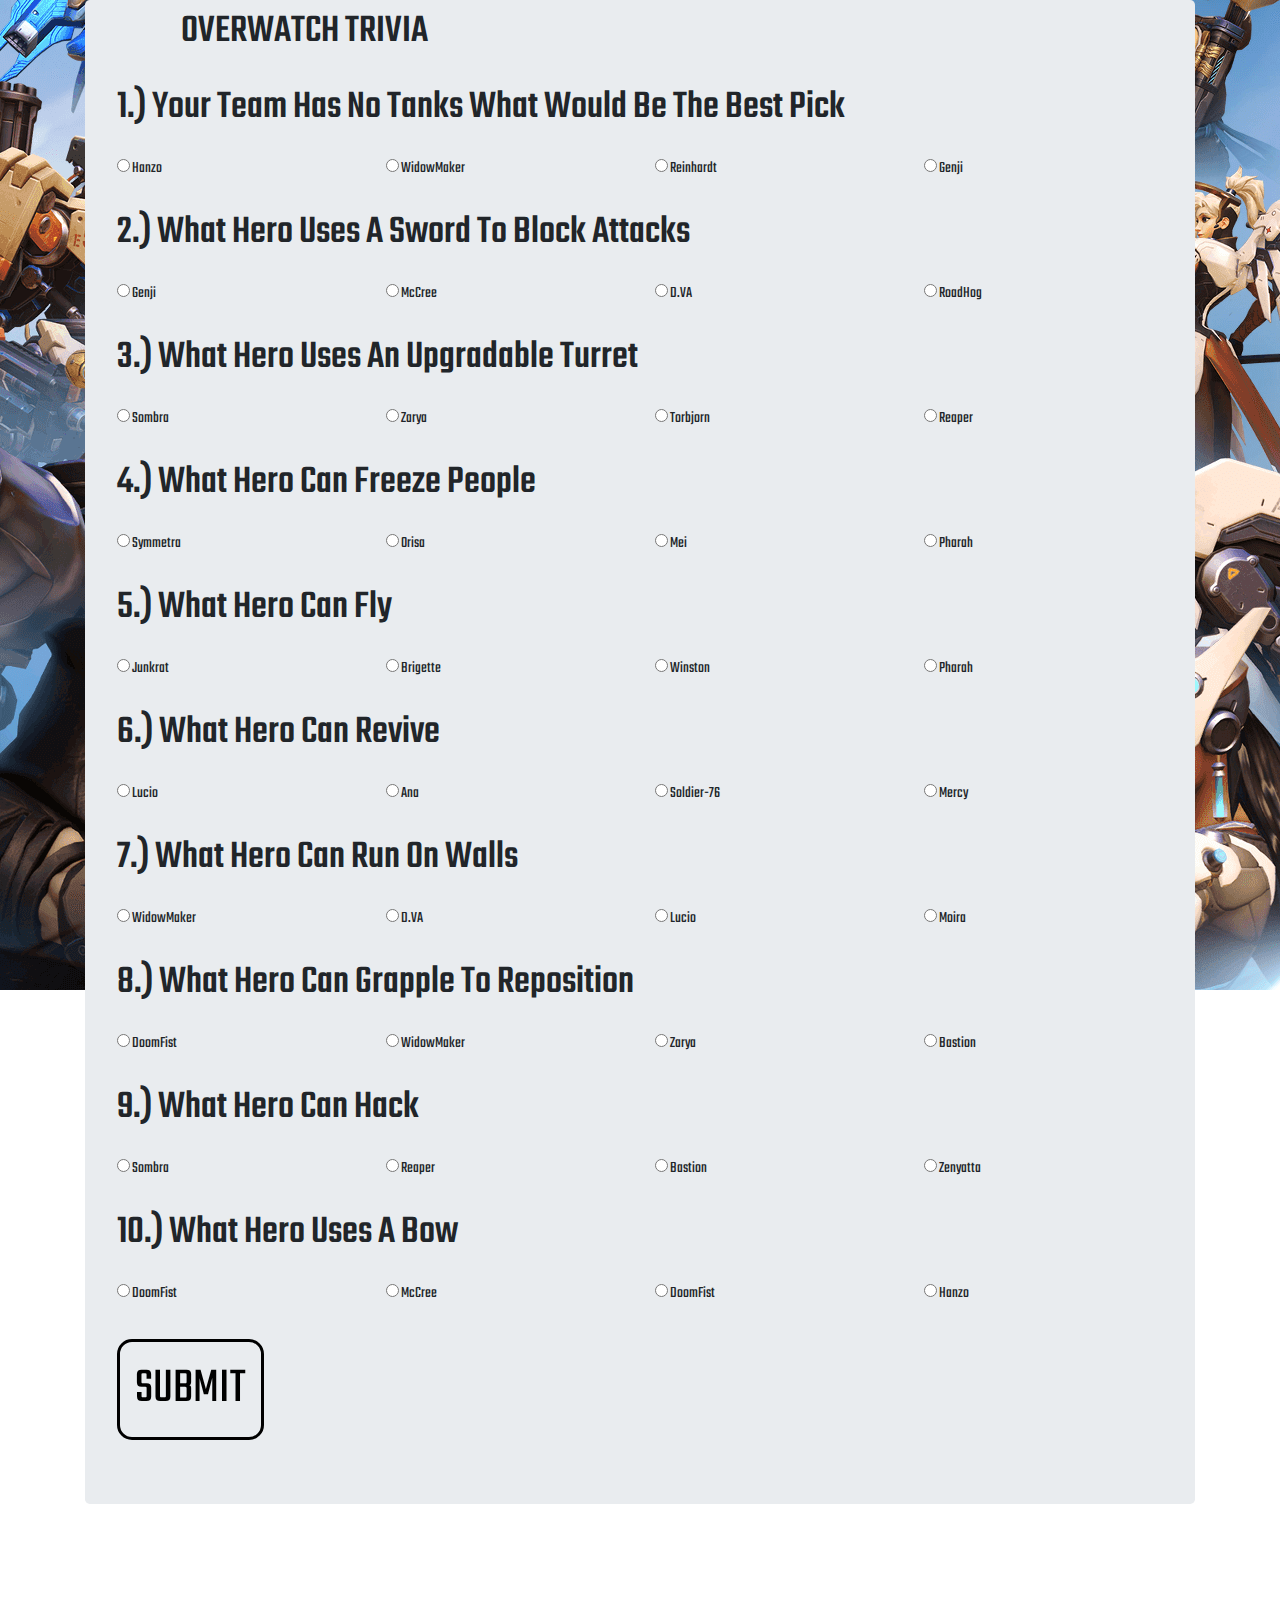
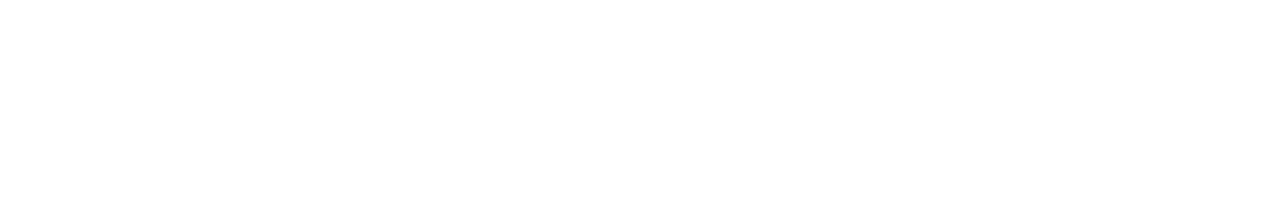
==== commit 909cc1e4: "finished game" ====
--- a/index.html
+++ b/index.html
@@ -15,21 +15,17 @@
 </head>
 
 <body>
+    <nav class="navbar navbar-expand-lg justify-content-between" id="timer">
+        <h1 id="title">OVERWATCH TRIVIA</h1>
+        <h1 id="number" class="time-remaining"></h1>
+    </nav>
     <div class="container">
 
         <div class="row">
 
             <div class="col-lg-12">
-
-                <div class="jumbotron">
-                    <span class="row">
-                        <span class="col-lg-6">
-                            <h1>OVERWATCH TRIVIA</h1>
-                        </span>
-                        <span class="col-lg-6">
-                            <h1 class="time-remaining">TIME REMAINING: </h1>
-                        </span>
-                    </span>
+                <div class="jumbotron" id="game-start">
+
                     <div class="row">
                         <div class="col-lg-12">
                             <h1 class="question-header">1.) Your Team Has No Tanks What Would Be The Best Pick</h1>
@@ -278,6 +274,17 @@
             </div>
         </div>
 
+
+        <div class="jumbotron hide" id="reset-page">
+            <div class="row">
+                <div class="col-lg-8">
+                    <h1 class="correct">Correct Answers: </h1>
+                </div>
+                <div class="col-lg-4">
+                    <button class="btn reset-btn submit" type="button">RESET GAME</button>
+                </div>
+            </div>
+        </div>
 
 
         <script src="assets/javascript/app.js"></script>
--- a/assets/css/style.css
+++ b/assets/css/style.css
@@ -31,4 +31,48 @@
     border-color: black;
     border-width: 3px;
     border-radius: 15px;
+}
+
+
+.reset-btn {
+    margin-top: 25px;
+    font-family: 'Teko', sans-serif;
+    font-size: 50px;
+    padding-top: 10px;
+    padding-bottom: 10px;
+    padding-left: 15px;
+    padding-right: 15px;
+    background-color: #e9ecef;
+    border-color: black;
+    border-width: 3px;
+    border-radius: 15px;
+}
+
+.correct {
+    margin-top: 50px;
+    font-family: 'Teko', sans-serif;
+}
+
+.hide {
+    visibility: hidden;
+}
+
+#timer {
+    position: fixed;
+    z-index: 100;
+    width: 77.1%;
+    left: 165px;
+    background-color: #e9ecef;
+}
+
+#title {
+  
+}
+
+#time{
+    
+}
+
+#number{
+  
 }